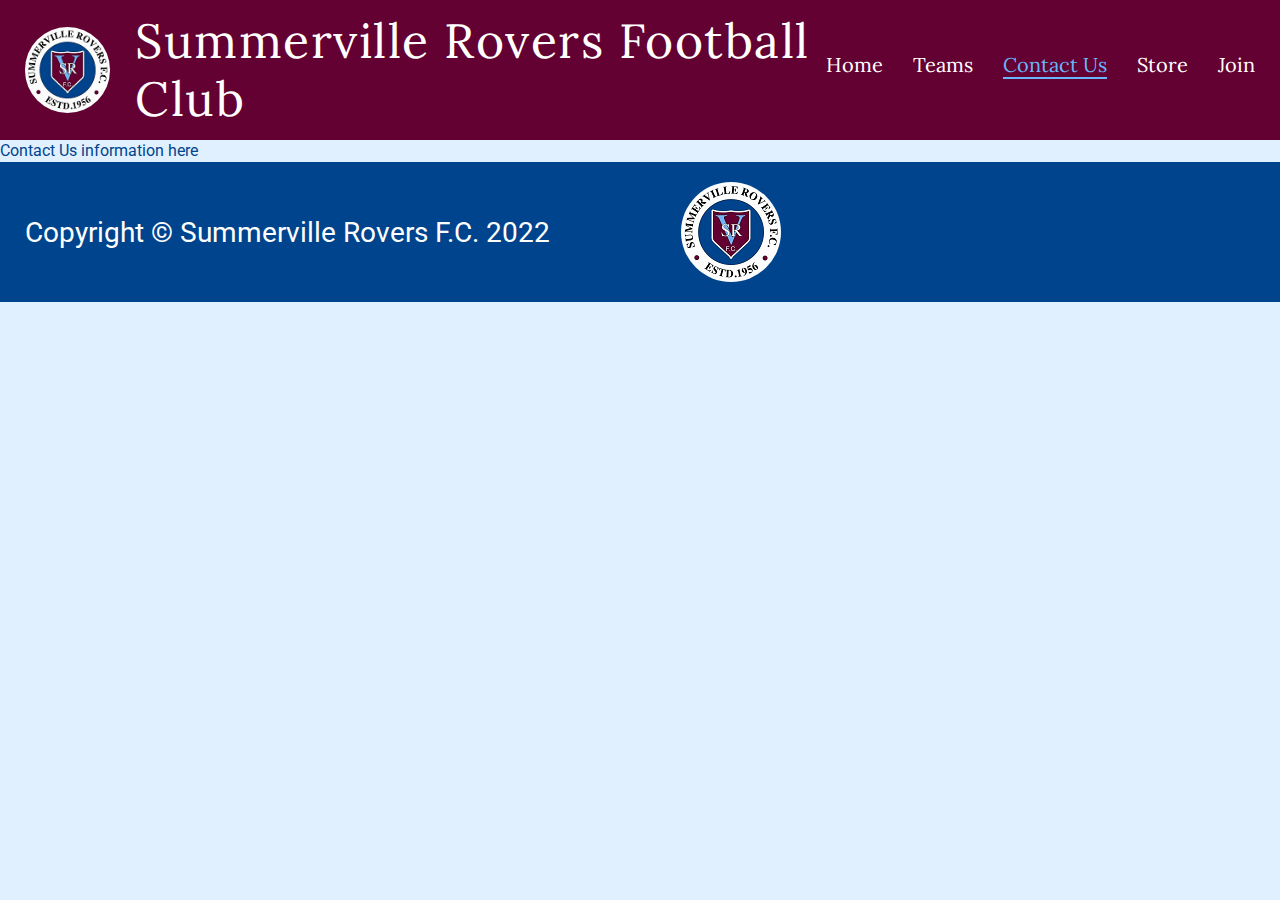
==== contact.html @ 615b7152 "Edit header and footer logos for min/max width and height and set to important in style.css" ====
<!DOCTYPE html>
<html lang="en">

<head>
    <meta charset="UTF-8">
    <meta http-equiv="X-UA-Compatible" content="IE=edge">
    <meta name="viewport" content="width=device-width, initial-scale=1.0">
    <meta name="description" content="Summerville Rovers Football Club website" />
    <meta name="keywords" content="summerville, rovers, limerick, soccer, football, summerville rovers, sports club, limerick soccer, club, football club,
      soccer club, kids soccer, adults soccer, women's soccer, girl's soccer" />

    <link rel="stylesheet" href="assets/css/style.css">
    <link rel="shortcut icon" href="assets/images/favicon.ico" />
    <link rel="stylesheet" href="https://cdnjs.cloudflare.com/ajax/libs/font-awesome/6.2.0/css/all.min.css"
        integrity="sha512-xh6O/CkQoPOWDdYTDqeRdPCVd1SpvCA9XXcUnZS2FmJNp1coAFzvtCN9BmamE+4aHK8yyUHUSCcJHgXloTyT2A=="
        crossorigin="anonymous" referrerpolicy="no-referrer" />

    <!-- Stylesheet -->
    <link rel="stylesheet" href="assets/css/style.css">

    <!-- Title Icon -->
    <link rel="shortcut icon" href="assets/images/favicon.ico" />

    <!-- Font Awesome -->
    <link rel="stylesheet" href="https://cdnjs.cloudflare.com/ajax/libs/font-awesome/6.2.0/css/all.min.css"
        integrity="sha512-xh6O/CkQoPOWDdYTDqeRdPCVd1SpvCA9XXcUnZS2FmJNp1coAFzvtCN9BmamE+4aHK8yyUHUSCcJHgXloTyT2A=="
        crossorigin="anonymous" referrerpolicy="no-referrer" />

    <title>Summerville Rovers F.C. | Join</title>
</head>

<body>
    <!-- HEADER -->
    <header class="navigation">
        <div class="container flex">
            <a id="logo" href="index.html">
                <img src="assets/images/SVR_Logo.png" alt="Summerville Rovers logo">
            </a>
            <a id="heading" href="index.html">
                <h1>Summerville Rovers Football Club</h1>
            </a>
            <nav class="nav-links">
                <ul>
                    <li><a href="index.html">Home</a></li>
                    <li><a href="teams.html">Teams</a></li>
                    <li><a class="active" href="contact.html">Contact Us</a></li>
                    <li><a href="https://bit.ly/3LoY9RQ" target="_blank">Store</a></li>
                    <li><a href="join.html">Join</a></li>
                </ul>
            </nav>
        </div>
    </header>

    <section>Contact Us information here</section>

    <!-- FOOTER & SOCIAL MEDIA -->
    <footer class="social">
        <div class="container flex">
            <h2>Copyright &copy; Summerville Rovers F.C. 2022</h2>
            <a id="footer-anchor" href="index.html">
                <img id="footer-logo" src="assets/images/SVR_Logo.png" alt="Summerville Rovers Logo">
            </a>
            <ul class="social-links">
                <li id="facebook"><a href="https://bit.ly/3qOduSu" target="_blank"><i
                            class="fa-brands fa-facebook fa-3x"></i></a></li>
                <li><a href="https://bit.ly/3UgaoE9" target="_blank"><i
                            class="fa-brands fa-square-twitter fa-3x"></i></a></li>
                <li><a href="https://bit.ly/3xwFLjX" target="_blank"><i
                            class="fa-brands fa-square-instagram fa-3x"></i></a></li>
                <li id="youtube"><a href="https://www.youtube.com" target="_blank"><i
                            class="fa-brands fa-square-youtube fa-3x"></i></a></li>
            </ul>
        </div>
    </footer>
</body>

</html>
---- assets/css/style.css ----
@import url('https://fonts.googleapis.com/css2?family=Lora&family=Roboto:wght@300&display=swap');

* {
    box-sizing: border-box;
    padding: 0;
    margin: 0;
}

body {
    font-family: 'Roboto', sans-serif;
    background-color: rgba(103, 182, 250, 0.2);
    color: rgb(0, 68, 141);
    line-height: 1.4;
}

ul {
    list-style-type: none;
}

a {
    text-decoration: none;
}

h1,
h2 {
    font-weight: 400;
    line-height: 1.2;
    margin: 10px 0;
}

p {
    margin: 10px 0;
}

img {
    width: 100%;
}


/* Logo & Heading */

.container {
    max-width: 1900px;
    margin: 0 auto;
    overflow: auto;
}

.flex {
    display: flex;
    justify-content: center;
    height: 100%;
}

.navigation {
    background-color: rgb(99, 1, 50);
    height: 140px;
    font-family: 'Lora', sans-serif;
    width: 100%;
}

.navigation h1 {
    font-size: 48px;
    color: white;
    padding-left: 25px;
}

div #logo {
    display: flex;
    align-items: center;
    padding-left: 25px;
}

#logo img {
    border-radius: 50%;
    min-width: 70px !important;
    min-height: 70px !important;
}

div #heading {
    display: flex;
    align-items: center;
    letter-spacing: 1.5px;
}


/* Navigation */

.navigation ul {
    display: flex;
    padding: 0 10px 10px 0;
    justify-content: center;
    align-items: center;
}

.navigation ul li {
    padding: 10px;
    margin: 0 5px;
    white-space: nowrap;
}

.navigation ul li a:hover {
    cursor: pointer;
    color: rgb(103, 182, 250);
    border-bottom: 2px solid;
}

nav.nav-links {
    display: flex;
    margin-left: auto;
    font-size: 20px;
}

li a {
    color: white;
}

.active {
    color: rgb(103, 182, 250);
    border-bottom: 2px solid;
}


/* Hero Image with Zoom Effect */

.hero {
    height: 650px;
    width: 100%;
    overflow: hidden;
    position: relative;
}

.hero-image {
    height: 850px;
    width: 100%;
    background: url('../images/main_pitch.png');

    /* zoom out effect */
    animation-name: zoom-out;
    animation-duration: 5s;
    animation-fill-mode: backwards;
}

@keyframes zoom-out {
    from {
        transform: scale(1.1);
    }

    to {
        transform: scale(1);
    }
}


/* Cover Text */

.cover-text {
    color: white;
    font-family: 'Roboto', sans-serif;
    text-align: center;
    letter-spacing: 2px;
    width: 450px;
    height: 350px;
    border-radius: 10px;
    padding: 20px;
    background-color: rgba(99, 1, 50, 0.5);
    right: 5%;
    bottom: 10%;
    position: absolute;
}

#cover-heading {
    font-family: 'Lora', sans-serif;
    font-size: 30px;
    font-weight: 600;
    border-bottom: rgba(255, 255, 255, 0.8) double;
    padding-bottom: 10px;
}

.cover-text p {
    text-align: justify;
    font-size: 18px;
    font-weight: 500;
    padding: 0px 10px;
}

.cover-text span, button {
    text-align: center;
    font-size: 20px;
    font-weight: 600;
    padding: 0px 10px;
    letter-spacing: 2px;
}

.store {
    border: none;
    border-radius: 5px;
    width: max-content;
    color:rgb(99, 1, 50);
    background-color: white;
    box-shadow: inset 0 0 0 0 rgb(103, 182, 250);
    transition: ease-out 0.3s;
    outline: none;
}

.store:hover {
    box-shadow: inset 158px 0 0 0 rgb(99, 1, 50);
    cursor: pointer;
    font-size: 1.5rem;
}

span a:visited {
    color: rgb(99, 1, 50);
}

span a:hover {
    color: white;
}


/* Welcome */

.welcome {
    font-family: 'Lora', sans-serif;
    width: 100%;
    margin-top: 20px;
}

#welcome-logo {
    display: flex;
    align-items: center;
    justify-content: center;
    height: 80px;
    width: 80px;
    border-radius: 50%;
}

#welcome-heading {
    display: flex;
    align-items: center;
    font-size: 42px;
    padding: 0 20px;
}

#district-logo {
    display: flex;
    align-items: center;
    justify-content: center;
    height: 80px;
    width: 82px;
    border-radius: 35%;
}

.about {
    max-width: 1200px;
    display: flex;
    flex-direction: column;
    margin: 0 auto;
    overflow: auto;
    padding: 10px 0 25px 0;
}

.about p {
    text-align: justify;
    font-family: 'Roboto', sans-serif;
    font-size: 28px;
    padding: 0 20px;
}

.about #memories {
    margin-bottom: auto;
}

.about #memories a:hover {
    color: white;
    background-color: rgb(0, 68, 141);
    border-radius: 5px;
}


/* Google Maps Location */

.map-container {
    width: 100%;
    height: 100%;
    margin: 0 auto;
    overflow: auto;
}


/* Footer & Social Media */

.social {
    background-color: rgb(0, 68, 141);
    height: 140px;
    font-family: 'Roboto', sans-serif;
    width: 100%;
}

footer div.container {
    display: flex;
    justify-content: space-between;
    align-items: center;
}

footer img {
    border-radius: 50%;
    min-width: 70px !important;
    min-height: 70px !important;
}

div #footer-anchor {
    display: flex;
    align-items: center;
}

.social h2 {
    font-size: 28px;
    color: white;
    padding-left: 25px;
}

.social ul li {
    padding-left: 75px;
    margin: 0 5px;
}

.social-links {
    display: flex;
    justify-content: center;
    align-items: center;
    padding-right: 10px;
}

li#youtube {
    padding-right: 10px;
}

li#facebook {
    margin-left: 0%;
    padding-left: 0%;
}

.social div a:hover {
    cursor: pointer;
}

ul.social-links {
    margin-left: 89px;
}
---- assets/css/style.css ----
@import url('https://fonts.googleapis.com/css2?family=Lora&family=Roboto:wght@300&display=swap');

* {
    box-sizing: border-box;
    padding: 0;
    margin: 0;
}

body {
    font-family: 'Roboto', sans-serif;
    background-color: rgba(103, 182, 250, 0.2);
    color: rgb(0, 68, 141);
    line-height: 1.4;
}

ul {
    list-style-type: none;
}

a {
    text-decoration: none;
}

h1,
h2 {
    font-weight: 400;
    line-height: 1.2;
    margin: 10px 0;
}

p {
    margin: 10px 0;
}

img {
    width: 100%;
}


/* Logo & Heading */

.container {
    max-width: 1900px;
    margin: 0 auto;
    overflow: auto;
}

.flex {
    display: flex;
    justify-content: center;
    height: 100%;
}

.navigation {
    background-color: rgb(99, 1, 50);
    height: 140px;
    font-family: 'Lora', sans-serif;
    width: 100%;
}

.navigation h1 {
    font-size: 48px;
    color: white;
    padding-left: 25px;
}

div #logo {
    display: flex;
    align-items: center;
    padding-left: 25px;
}

#logo img {
    border-radius: 50%;
    min-width: 70px !important;
    min-height: 70px !important;
}

div #heading {
    display: flex;
    align-items: center;
    letter-spacing: 1.5px;
}


/* Navigation */

.navigation ul {
    display: flex;
    padding: 0 10px 10px 0;
    justify-content: center;
    align-items: center;
}

.navigation ul li {
    padding: 10px;
    margin: 0 5px;
    white-space: nowrap;
}

.navigation ul li a:hover {
    cursor: pointer;
    color: rgb(103, 182, 250);
    border-bottom: 2px solid;
}

nav.nav-links {
    display: flex;
    margin-left: auto;
    font-size: 20px;
}

li a {
    color: white;
}

.active {
    color: rgb(103, 182, 250);
    border-bottom: 2px solid;
}


/* Hero Image with Zoom Effect */

.hero {
    height: 650px;
    width: 100%;
    overflow: hidden;
    position: relative;
}

.hero-image {
    height: 850px;
    width: 100%;
    background: url('../images/main_pitch.png');

    /* zoom out effect */
    animation-name: zoom-out;
    animation-duration: 5s;
    animation-fill-mode: backwards;
}

@keyframes zoom-out {
    from {
        transform: scale(1.1);
    }

    to {
        transform: scale(1);
    }
}


/* Cover Text */

.cover-text {
    color: white;
    font-family: 'Roboto', sans-serif;
    text-align: center;
    letter-spacing: 2px;
    width: 450px;
    height: 350px;
    border-radius: 10px;
    padding: 20px;
    background-color: rgba(99, 1, 50, 0.5);
    right: 5%;
    bottom: 10%;
    position: absolute;
}

#cover-heading {
    font-family: 'Lora', sans-serif;
    font-size: 30px;
    font-weight: 600;
    border-bottom: rgba(255, 255, 255, 0.8) double;
    padding-bottom: 10px;
}

.cover-text p {
    text-align: justify;
    font-size: 18px;
    font-weight: 500;
    padding: 0px 10px;
}

.cover-text span, button {
    text-align: center;
    font-size: 20px;
    font-weight: 600;
    padding: 0px 10px;
    letter-spacing: 2px;
}

.store {
    border: none;
    border-radius: 5px;
    width: max-content;
    color:rgb(99, 1, 50);
    background-color: white;
    box-shadow: inset 0 0 0 0 rgb(103, 182, 250);
    transition: ease-out 0.3s;
    outline: none;
}

.store:hover {
    box-shadow: inset 158px 0 0 0 rgb(99, 1, 50);
    cursor: pointer;
    font-size: 1.5rem;
}

span a:visited {
    color: rgb(99, 1, 50);
}

span a:hover {
    color: white;
}


/* Welcome */

.welcome {
    font-family: 'Lora', sans-serif;
    width: 100%;
    margin-top: 20px;
}

#welcome-logo {
    display: flex;
    align-items: center;
    justify-content: center;
    height: 80px;
    width: 80px;
    border-radius: 50%;
}

#welcome-heading {
    display: flex;
    align-items: center;
    font-size: 42px;
    padding: 0 20px;
}

#district-logo {
    display: flex;
    align-items: center;
    justify-content: center;
    height: 80px;
    width: 82px;
    border-radius: 35%;
}

.about {
    max-width: 1200px;
    display: flex;
    flex-direction: column;
    margin: 0 auto;
    overflow: auto;
    padding: 10px 0 25px 0;
}

.about p {
    text-align: justify;
    font-family: 'Roboto', sans-serif;
    font-size: 28px;
    padding: 0 20px;
}

.about #memories {
    margin-bottom: auto;
}

.about #memories a:hover {
    color: white;
    background-color: rgb(0, 68, 141);
    border-radius: 5px;
}


/* Google Maps Location */

.map-container {
    width: 100%;
    height: 100%;
    margin: 0 auto;
    overflow: auto;
}


/* Footer & Social Media */

.social {
    background-color: rgb(0, 68, 141);
    height: 140px;
    font-family: 'Roboto', sans-serif;
    width: 100%;
}

footer div.container {
    display: flex;
    justify-content: space-between;
    align-items: center;
}

footer img {
    border-radius: 50%;
    min-width: 70px !important;
    min-height: 70px !important;
}

div #footer-anchor {
    display: flex;
    align-items: center;
}

.social h2 {
    font-size: 28px;
    color: white;
    padding-left: 25px;
}

.social ul li {
    padding-left: 75px;
    margin: 0 5px;
}

.social-links {
    display: flex;
    justify-content: center;
    align-items: center;
    padding-right: 10px;
}

li#youtube {
    padding-right: 10px;
}

li#facebook {
    margin-left: 0%;
    padding-left: 0%;
}

.social div a:hover {
    cursor: pointer;
}

ul.social-links {
    margin-left: 89px;
}
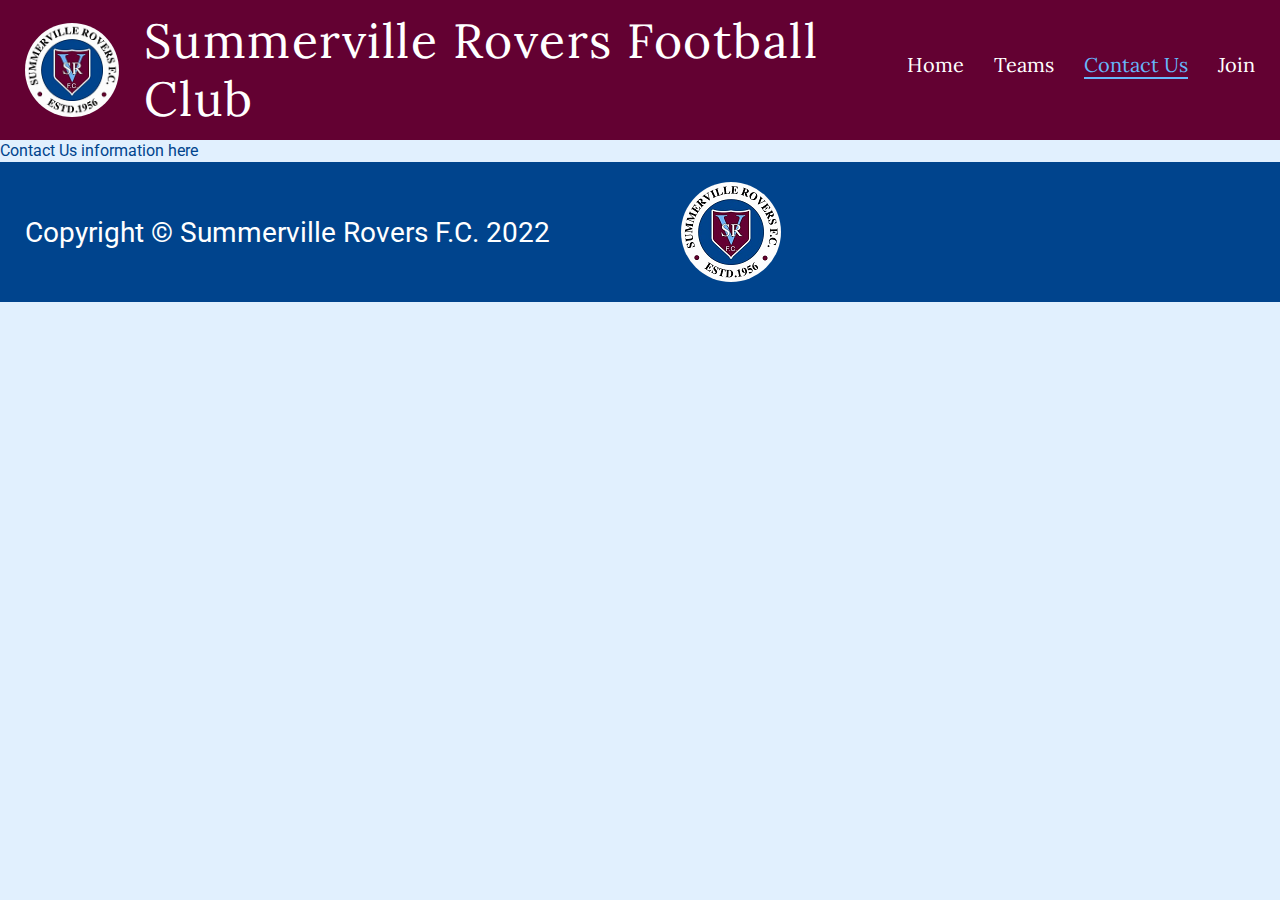
==== commit 1ec3c21a: "Edit all html pages to remove Store link from navigation" ====
--- a/contact.html
+++ b/contact.html
@@ -44,7 +44,6 @@
                     <li><a href="index.html">Home</a></li>
                     <li><a href="teams.html">Teams</a></li>
                     <li><a class="active" href="contact.html">Contact Us</a></li>
-                    <li><a href="https://bit.ly/3LoY9RQ" target="_blank">Store</a></li>
                     <li><a href="join.html">Join</a></li>
                 </ul>
             </nav>
--- a/assets/css/style.css
+++ b/assets/css/style.css
@@ -291,8 +291,8 @@
 
 .social {
     background-color: rgb(0, 68, 141);
+    font-family: 'Roboto', sans-serif;
     height: 140px;
-    font-family: 'Roboto', sans-serif;
     width: 100%;
 }
 
@@ -346,4 +346,15 @@
 
 ul.social-links {
     margin-left: 89px;
+}
+
+
+/* Teams Page */
+
+.gallery {
+    display: flex;
+    justify-content: space-between;
+    align-items: center;
+    max-width: 1900px;
+    padding: 25px;
 }--- a/assets/css/style.css
+++ b/assets/css/style.css
@@ -291,8 +291,8 @@
 
 .social {
     background-color: rgb(0, 68, 141);
+    font-family: 'Roboto', sans-serif;
     height: 140px;
-    font-family: 'Roboto', sans-serif;
     width: 100%;
 }
 
@@ -346,4 +346,15 @@
 
 ul.social-links {
     margin-left: 89px;
+}
+
+
+/* Teams Page */
+
+.gallery {
+    display: flex;
+    justify-content: space-between;
+    align-items: center;
+    max-width: 1900px;
+    padding: 25px;
 }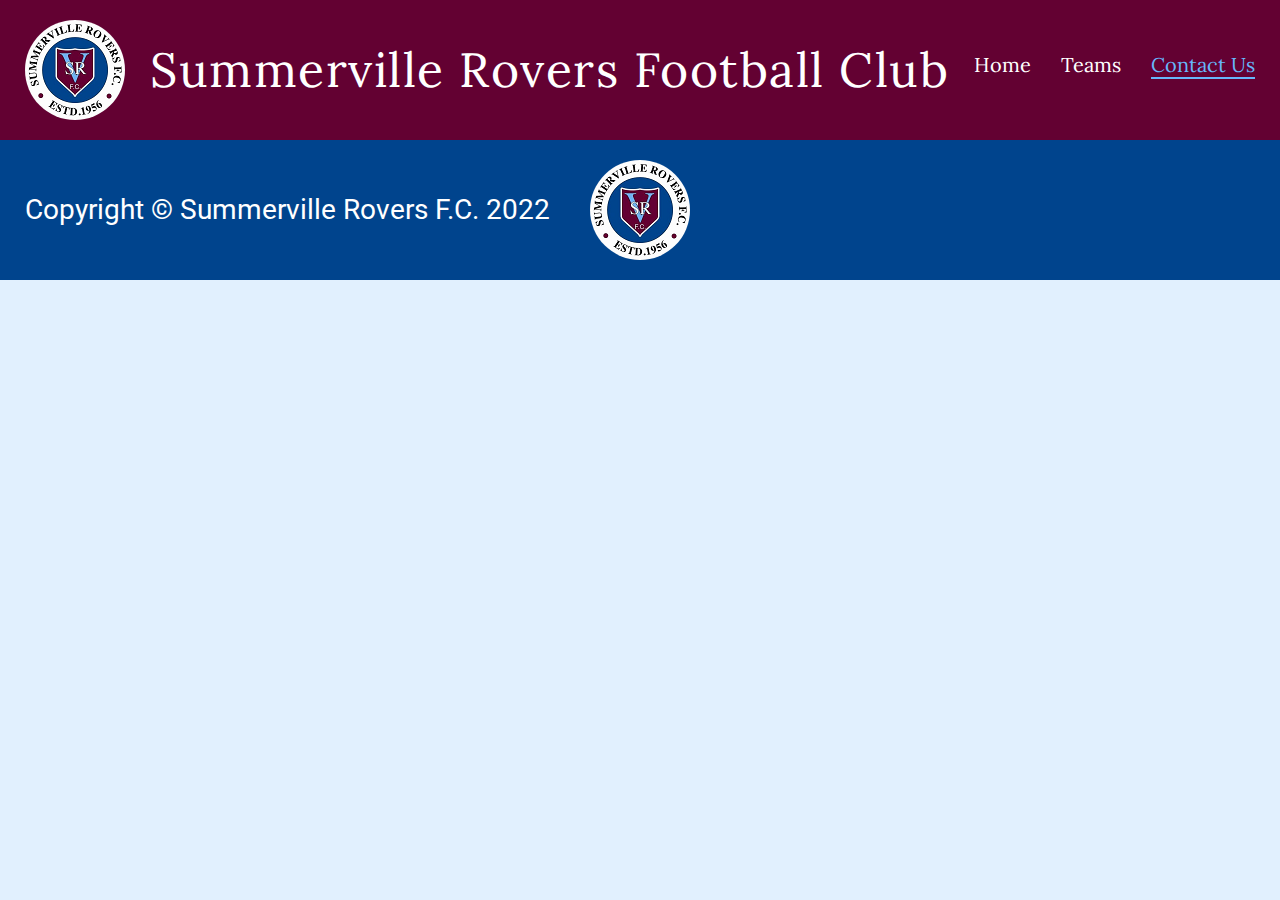
==== commit 2baa2a22: "Add contact.css for styling contact us page and add background image" ====
--- a/contact.html
+++ b/contact.html
@@ -16,7 +16,7 @@
         crossorigin="anonymous" referrerpolicy="no-referrer" />
 
     <!-- Stylesheet -->
-    <link rel="stylesheet" href="assets/css/style.css">
+    <link rel="stylesheet" href="assets/css/contact.css">
 
     <!-- Title Icon -->
     <link rel="shortcut icon" href="assets/images/favicon.ico" />
@@ -26,7 +26,7 @@
         integrity="sha512-xh6O/CkQoPOWDdYTDqeRdPCVd1SpvCA9XXcUnZS2FmJNp1coAFzvtCN9BmamE+4aHK8yyUHUSCcJHgXloTyT2A=="
         crossorigin="anonymous" referrerpolicy="no-referrer" />
 
-    <title>Summerville Rovers F.C. | Join</title>
+    <title>Summerville Rovers F.C. | Contact</title>
 </head>
 
 <body>
@@ -44,13 +44,16 @@
                     <li><a href="index.html">Home</a></li>
                     <li><a href="teams.html">Teams</a></li>
                     <li><a class="active" href="contact.html">Contact Us</a></li>
-                    <li><a href="join.html">Join</a></li>
                 </ul>
             </nav>
         </div>
     </header>
 
-    <section>Contact Us information here</section>
+    <section class="contact container flex">
+        <div class="content">
+            
+        </div>
+    </section>
 
     <!-- FOOTER & SOCIAL MEDIA -->
     <footer class="social">
--- a/assets/css/style.css
+++ b/assets/css/style.css
@@ -36,6 +36,14 @@
     width: 100%;
 }
 
+hr {
+    width: 90%;
+    height: 3px;
+    margin-left: auto;
+    margin-right: auto;
+    background-color: rgb(0, 68, 141);
+}
+
 
 /* Logo & Heading */
 
@@ -48,6 +56,7 @@
 .flex {
     display: flex;
     justify-content: center;
+    align-items: center;
     height: 100%;
 }
 
@@ -183,7 +192,8 @@
     padding: 0px 10px;
 }
 
-.cover-text span, button {
+.cover-text span,
+button {
     text-align: center;
     font-size: 20px;
     font-weight: 600;
@@ -195,7 +205,7 @@
     border: none;
     border-radius: 5px;
     width: max-content;
-    color:rgb(99, 1, 50);
+    color: rgb(99, 1, 50);
     background-color: white;
     box-shadow: inset 0 0 0 0 rgb(103, 182, 250);
     transition: ease-out 0.3s;
@@ -280,12 +290,9 @@
 /* Google Maps Location */
 
 .map-container {
-    width: 100%;
-    height: 100%;
     margin: 0 auto;
     overflow: auto;
 }
-
 
 /* Footer & Social Media */
 
@@ -315,8 +322,10 @@
 
 .social h2 {
     font-size: 28px;
+    width: 555px;
     color: white;
     padding-left: 25px;
+    justify-content: left;
 }
 
 .social ul li {
@@ -345,16 +354,49 @@
 }
 
 ul.social-links {
-    margin-left: 89px;
+    width: 555px;
+    justify-content: right;
 }
 
 
 /* Teams Page */
 
-.gallery {
-    display: flex;
-    justify-content: space-between;
-    align-items: center;
-    max-width: 1900px;
-    padding: 25px;
+.gallery,
+.gallery2 {
+    padding: 10px 25px;
+}
+
+.team-pic img {
+    max-width: 800px;
+    height: auto;
+    display: flex;
+    justify-content: center;
+    align-items: center;
+    display: flex;
+    margin-right: auto;
+}
+
+.team-info {
+    display: flex;
+    flex-direction: column;
+    line-height: 2;
+}
+
+.team-info h2 {
+    text-transform: uppercase;
+    font-weight: 600;
+    border-bottom: double;
+}
+
+.gallery2 {
+    display: flex;
+    flex-direction: row-reverse;
+}
+
+img.team1 {
+    box-shadow: 0.3em 3px rgb(0, 68, 141, 0.2);
+}
+
+img.team2 {
+    box-shadow: -0.3em 3px rgb(0, 68, 141, 0.2);
 }--- a/assets/css/contact.css
+++ b/assets/css/contact.css
@@ -0,0 +1,193 @@
+@import url('https://fonts.googleapis.com/css2?family=Lora&family=Roboto:wght@300&display=swap');
+
+* {
+    box-sizing: border-box;
+    padding: 0;
+    margin: 0;
+}
+
+body {
+    font-family: 'Roboto', sans-serif;
+    line-height: 1.4;
+}
+
+ul {
+    list-style-type: none;
+}
+
+a {
+    text-decoration: none;
+}
+
+h1,
+h2 {
+    font-weight: 400;
+    line-height: 1.2;
+    margin: 10px 0;
+}
+
+p {
+    margin: 10px 0;
+}
+
+img {
+    width: 100%;
+}
+
+
+/* Logo & Heading */
+
+.container {
+    max-width: 1900px;
+    margin: 0 auto;
+    overflow: auto;
+}
+
+.flex {
+    display: flex;
+    justify-content: center;
+    align-items: center;
+    height: 100%;
+}
+
+.navigation {
+    background-color: rgb(99, 1, 50);
+    height: 140px;
+    font-family: 'Lora', sans-serif;
+    width: 100%;
+}
+
+.navigation h1 {
+    font-size: 48px;
+    color: white;
+    padding-left: 25px;
+}
+
+div #logo {
+    display: flex;
+    align-items: center;
+    padding-left: 25px;
+}
+
+#logo img {
+    border-radius: 50%;
+    min-width: 70px !important;
+    min-height: 70px !important;
+}
+
+div #heading {
+    display: flex;
+    align-items: center;
+    letter-spacing: 1.5px;
+}
+
+
+/* Navigation */
+
+.navigation ul {
+    display: flex;
+    padding: 0 10px 10px 0;
+    justify-content: center;
+    align-items: center;
+}
+
+.navigation ul li {
+    padding: 10px;
+    margin: 0 5px;
+    white-space: nowrap;
+}
+
+.navigation ul li a:hover {
+    cursor: pointer;
+    color: rgb(103, 182, 250);
+    border-bottom: 2px solid;
+}
+
+nav.nav-links {
+    display: flex;
+    margin-left: auto;
+    font-size: 20px;
+}
+
+li a {
+    color: white;
+}
+
+.active {
+    color: rgb(103, 182, 250);
+    border-bottom: 2px solid;
+}
+
+
+/* Contact Form */
+
+.contact {
+    background-image: url(../images/backgroundB.png);
+    max-width: 100%;
+    height: auto;
+}
+
+
+/* Footer & Social Media */
+
+.social {
+    background-color: rgb(0, 68, 141);
+    font-family: 'Roboto', sans-serif;
+    height: 140px;
+    width: 100%;
+}
+
+footer div.container {
+    display: flex;
+    justify-content: space-between;
+    align-items: center;
+}
+
+footer img {
+    border-radius: 50%;
+    min-width: 70px !important;
+    min-height: 70px !important;
+}
+
+div #footer-anchor {
+    display: flex;
+    align-items: center;
+}
+
+.social h2 {
+    font-size: 28px;
+    width: 555px;
+    color: white;
+    padding-left: 25px;
+    justify-content: left;
+}
+
+.social ul li {
+    padding-left: 75px;
+    margin: 0 5px;
+}
+
+.social-links {
+    display: flex;
+    justify-content: center;
+    align-items: center;
+    padding-right: 10px;
+}
+
+li#youtube {
+    padding-right: 10px;
+}
+
+li#facebook {
+    margin-left: 0%;
+    padding-left: 0%;
+}
+
+.social div a:hover {
+    cursor: pointer;
+}
+
+ul.social-links {
+    width: 555px;
+    justify-content: right;
+}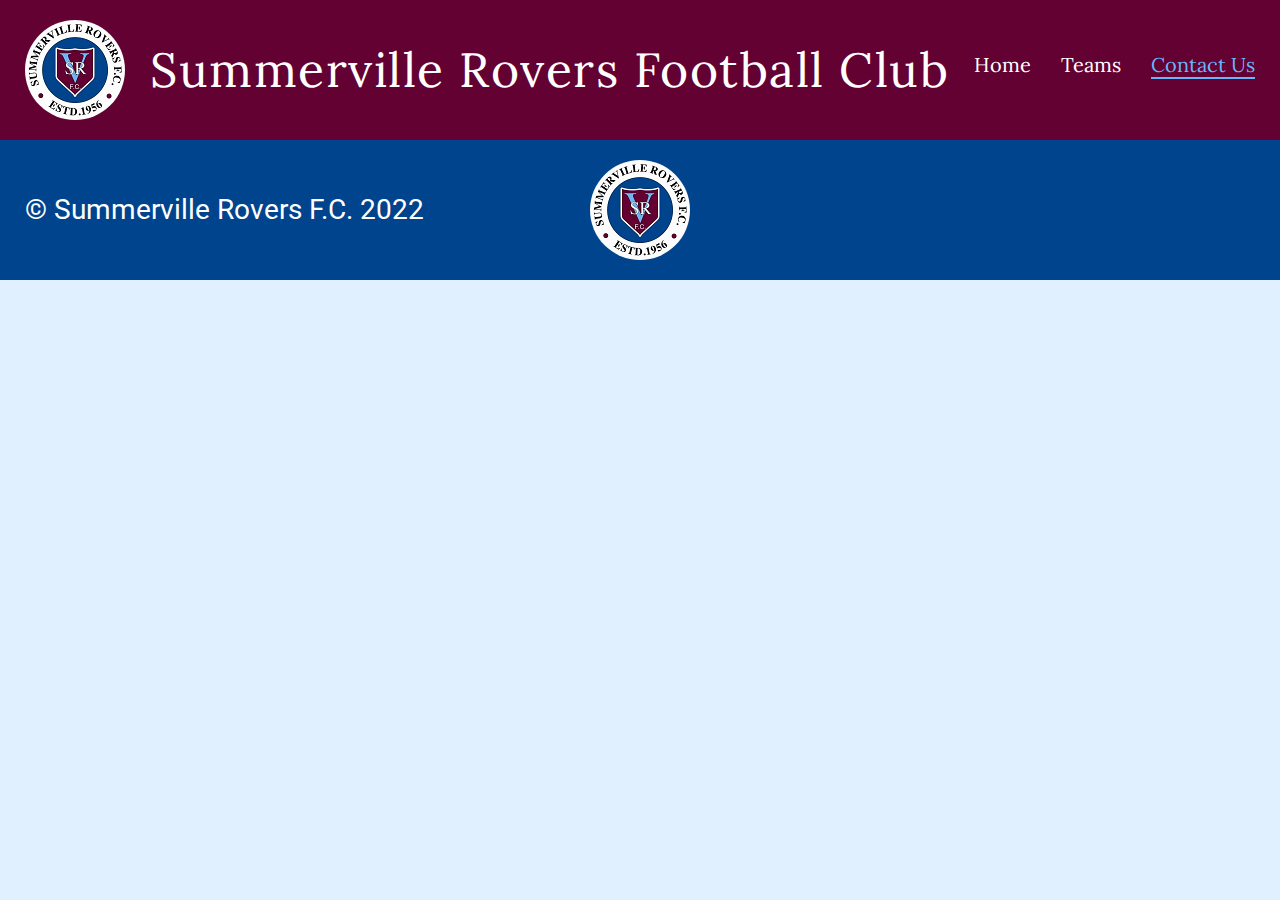
==== commit 33578163: "Update README.md" ====
--- a/contact.html
+++ b/contact.html
@@ -51,14 +51,14 @@
 
     <section class="contact container flex">
         <div class="content">
-            
+
         </div>
     </section>
 
     <!-- FOOTER & SOCIAL MEDIA -->
     <footer class="social">
         <div class="container flex">
-            <h2>Copyright &copy; Summerville Rovers F.C. 2022</h2>
+            <h2>&copy; Summerville Rovers F.C. 2022</h2>
             <a id="footer-anchor" href="index.html">
                 <img id="footer-logo" src="assets/images/SVR_Logo.png" alt="Summerville Rovers Logo">
             </a>
--- a/assets/css/contact.css
+++ b/assets/css/contact.css
@@ -122,7 +122,7 @@
 /* Contact Form */
 
 .contact {
-    background-image: url(../images/backgroundB.png);
+    background-image: url(../images/background.png);
     max-width: 100%;
     height: auto;
 }
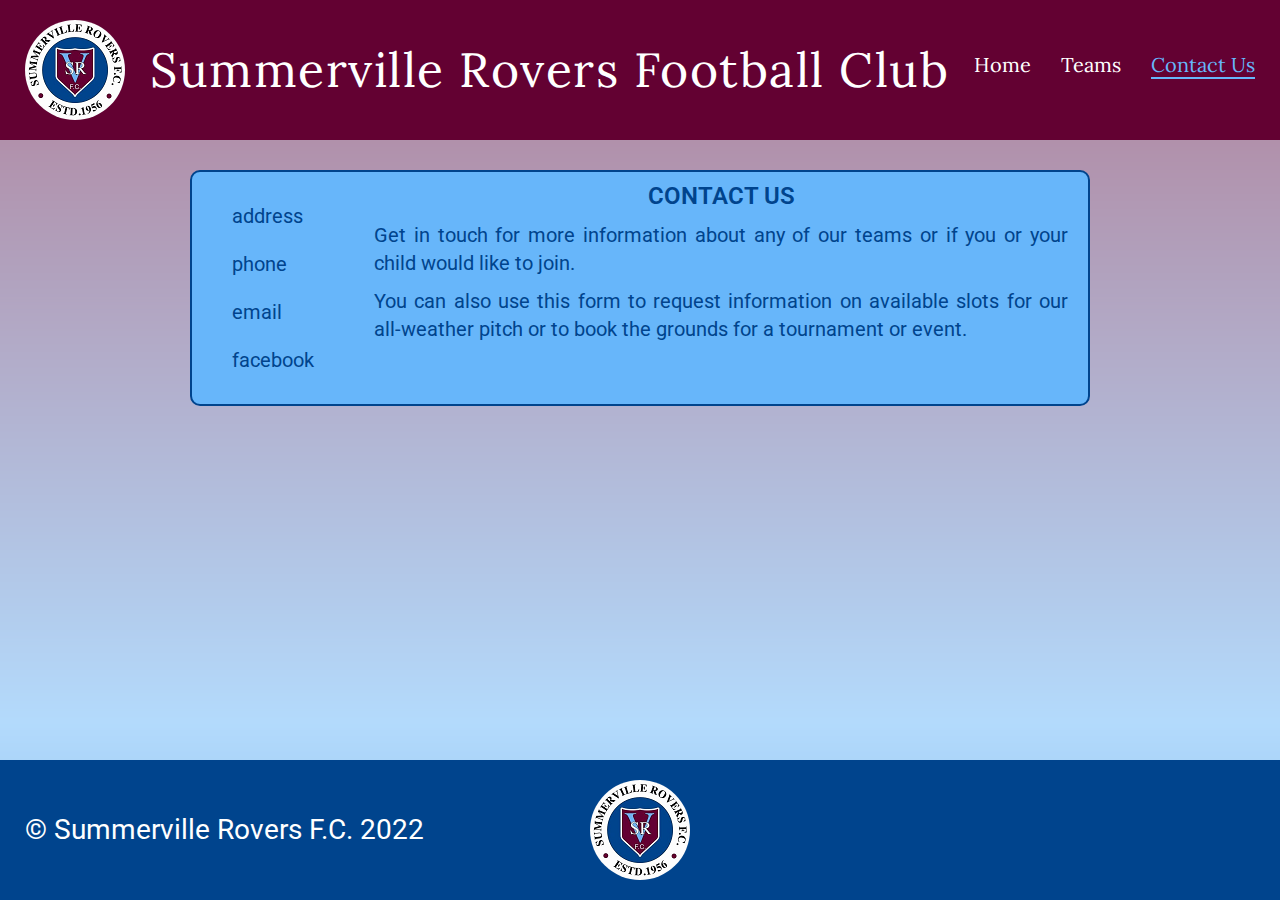
==== commit 9fd645c5: "Move background image to body" ====
--- a/contact.html
+++ b/contact.html
@@ -16,7 +16,7 @@
         crossorigin="anonymous" referrerpolicy="no-referrer" />
 
     <!-- Stylesheet -->
-    <link rel="stylesheet" href="assets/css/contact.css">
+    <link rel="stylesheet" href="assets/css/contact.css" type="text/css">
 
     <!-- Title Icon -->
     <link rel="shortcut icon" href="assets/images/favicon.ico" />
@@ -51,7 +51,20 @@
 
     <section class="contact container flex">
         <div class="content">
-
+            <div class="details">
+                <p>address</p>
+                <p>phone</p>
+                <p>email</p>
+                <p>facebook</p>
+            </div>
+            <div>
+                <h2>contact us</h2>
+                <p>Get in touch for more information about any of our teams or if you or your child would like to join.
+                </p>
+                <p>You can also use this form to request information on available slots for our all-weather pitch or to
+                    book
+                    the grounds for a tournament or event.</p>
+            </div>
         </div>
     </section>
 
--- a/assets/css/contact.css
+++ b/assets/css/contact.css
@@ -9,6 +9,7 @@
 body {
     font-family: 'Roboto', sans-serif;
     line-height: 1.4;
+    background-image: url(../images/background.png);
 }
 
 ul {
@@ -34,6 +35,12 @@
     width: 100%;
 }
 
+footer{
+    position: fixed;
+    bottom: 0;
+    left: 0;
+}
+
 
 /* Logo & Heading */
 
@@ -122,9 +129,39 @@
 /* Contact Form */
 
 .contact {
-    background-image: url(../images/background.png);
     max-width: 100%;
     height: auto;
+    justify-content: center;
+    align-items: center;
+}
+
+.content {
+    display: flex;
+    max-width: 900px;
+    text-align: center;
+    border: 2px solid rgb(0, 68, 141);
+    background-color: rgb(103, 182, 250);
+    margin: 30px 0;
+    border-radius: 10px;
+}
+
+.details {
+    display: flex;
+    flex-direction: column;
+    justify-content: center;
+    align-items: left;
+    padding: 20px;
+}
+
+.content h2 {
+    text-transform: uppercase;
+    font-weight: 600;
+}
+
+.content p {
+    font-size: 20px;
+    padding: 0 20px;
+    text-align: justify;
 }
 
 
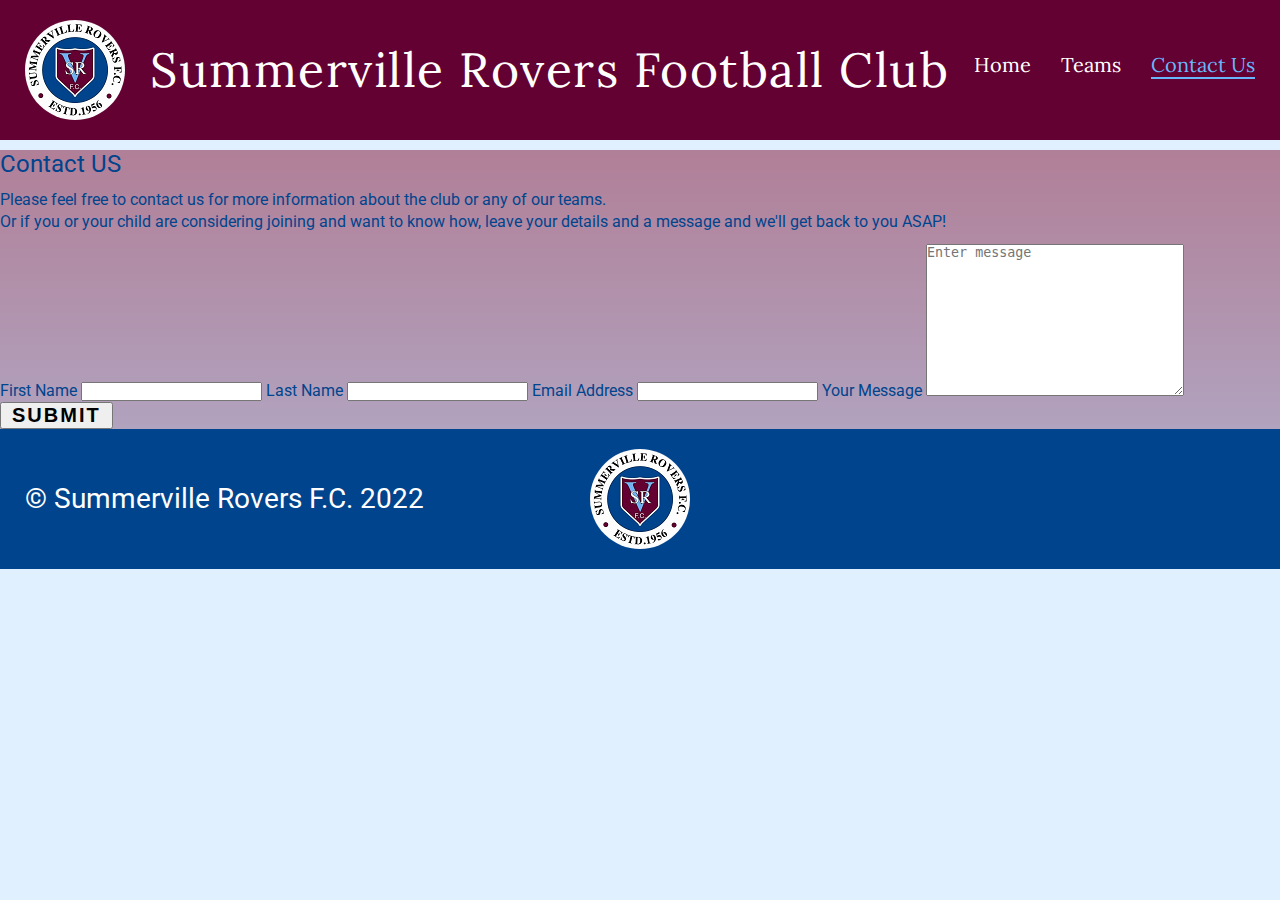
==== commit f934a185: "Create form and button on contact.html page" ====
--- a/contact.html
+++ b/contact.html
@@ -49,22 +49,37 @@
         </div>
     </header>
 
-    <section class="contact container flex">
-        <div class="content">
-            <div class="details">
-                <p>address</p>
-                <p>phone</p>
-                <p>email</p>
-                <p>facebook</p>
-            </div>
-            <div>
-                <h2>contact us</h2>
-                <p>Get in touch for more information about any of our teams or if you or your child would like to join.
-                </p>
-                <p>You can also use this form to request information on available slots for our all-weather pitch or to
-                    book
-                    the grounds for a tournament or event.</p>
-            </div>
+    <section class="form-section">
+        <div class="background">
+
+            <form method="POST" action="https://formdump.codeinstitute.net/" class="signup-form">
+                <div class="contact-header">
+                    <h2>Contact US</h2>
+                    <p>Please feel free to contact us for more information about the club or any of our teams.<br>Or if
+                        you
+                        or your
+                        child are considering joining and want to know how, leave your details and a message and we'll
+                        get
+                        back
+                        to you ASAP!</p>
+                </div>
+                <div class="inputs">
+                    <label for="fname">First Name</label>
+                    <input class="text-input" id="fname" name="first_name" type="text" required>
+
+                    <label for="lname">Last Name</label>
+                    <input class="text-input" id="lname" name="last_name" type="text" required>
+
+                    <label for="email">Email Address</label>
+                    <input class="text-input" type="email" id="email" name="email_address" required>
+
+                    <label for="message">Your Message</label>
+                    <textarea name="message" id="message" cols="30" rows="10" placeholder="Enter message"></textarea>
+                </div>
+
+                <button type="submit">SUBMIT</button>
+            </form>
+
         </div>
     </section>
 
--- a/assets/css/contact.css
+++ b/assets/css/contact.css
@@ -9,7 +9,6 @@
 body {
     font-family: 'Roboto', sans-serif;
     line-height: 1.4;
-    background-image: url(../images/background.png);
 }
 
 ul {
@@ -33,12 +32,6 @@
 
 img {
     width: 100%;
-}
-
-footer{
-    position: fixed;
-    bottom: 0;
-    left: 0;
 }
 
 
@@ -128,40 +121,8 @@
 
 /* Contact Form */
 
-.contact {
-    max-width: 100%;
-    height: auto;
-    justify-content: center;
-    align-items: center;
-}
-
-.content {
-    display: flex;
-    max-width: 900px;
-    text-align: center;
-    border: 2px solid rgb(0, 68, 141);
-    background-color: rgb(103, 182, 250);
-    margin: 30px 0;
-    border-radius: 10px;
-}
-
-.details {
-    display: flex;
-    flex-direction: column;
-    justify-content: center;
-    align-items: left;
-    padding: 20px;
-}
-
-.content h2 {
-    text-transform: uppercase;
-    font-weight: 600;
-}
-
-.content p {
-    font-size: 20px;
-    padding: 0 20px;
-    text-align: justify;
+.background {
+    background-image: url(../images/background.png);
 }
 
 
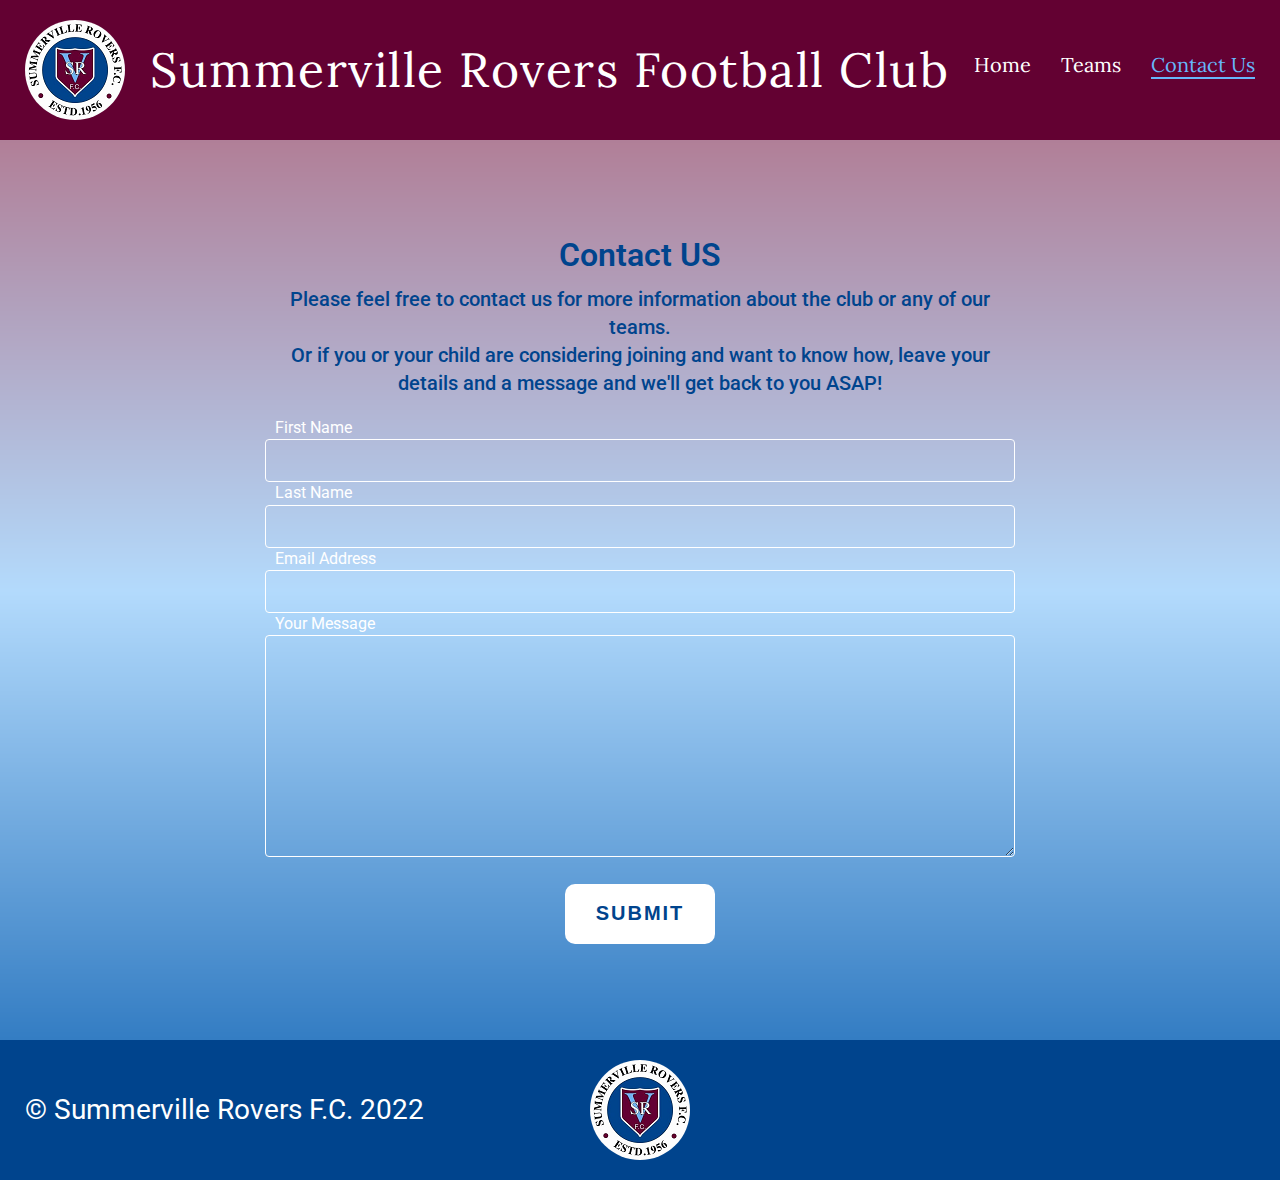
==== commit 81b80729: "Add contact.css and styling for form on Contact Us page" ====
--- a/contact.html
+++ b/contact.html
@@ -73,11 +73,14 @@
                     <label for="email">Email Address</label>
                     <input class="text-input" type="email" id="email" name="email_address" required>
 
-                    <label for="message">Your Message</label>
-                    <textarea name="message" id="message" cols="30" rows="10" placeholder="Enter message"></textarea>
+                    <label id="message-text" for="message">Your Message</label>
+                    <textarea name="message" id="message" cols="30" rows="10"></textarea>
                 </div>
 
-                <button type="submit">SUBMIT</button>
+                <div class="button flex">
+                    <button type="submit">SUBMIT</button>
+                </div>
+
             </form>
 
         </div>
--- a/assets/css/contact.css
+++ b/assets/css/contact.css
@@ -122,7 +122,83 @@
 /* Contact Form */
 
 .background {
+    width: 100%;
+    height: 100vh;
     background-image: url(../images/background.png);
+    background-size: cover;
+    background-position: center;
+    display: flex;
+    justify-content: center;
+    align-items: center;
+}
+
+input,
+textarea {
+    width: 100%;
+    padding: 10px;
+    outline: 0;
+    border: 1px solid white;
+    border-radius: 4px;
+    color: rgb(0, 68, 141);
+    background: transparent;
+    font-size: 18px;
+}
+
+input:hover {
+    border-color: rgb(0, 68, 141);
+}
+
+textarea:hover {
+    border-color: rgb(0, 68, 141);
+}
+
+label {
+    height: 100%;
+    padding: 10px;
+    color: white;
+}
+
+.contact-header h2 {
+    margin-top: 0;
+    text-align: center;
+    font-size: 32px;
+    font-weight: 600;
+    cursor: default;
+}
+
+.contact-header p {
+    margin: 10px 0 20px 0;
+    text-align: center;
+    font-size: 20px;
+    font-weight: 500;
+    cursor: default;
+}
+
+form {
+    width: 90%;
+    max-width: 750px;
+}
+
+button {
+    background-color: white;
+    color: rgb(0, 68, 141);
+    border: none;
+    border-radius: 10px;
+    width: 150px;
+    height: 60px;
+    text-align: center;
+    cursor: pointer;
+}
+
+button:hover {
+    box-shadow: inset 158px 0 0 0 rgb(0, 68, 141);
+    font-size: 1.5rem;
+    color: white;
+}
+
+.button {
+    margin-top: 20px;
+    align-items: center;
 }
 
 
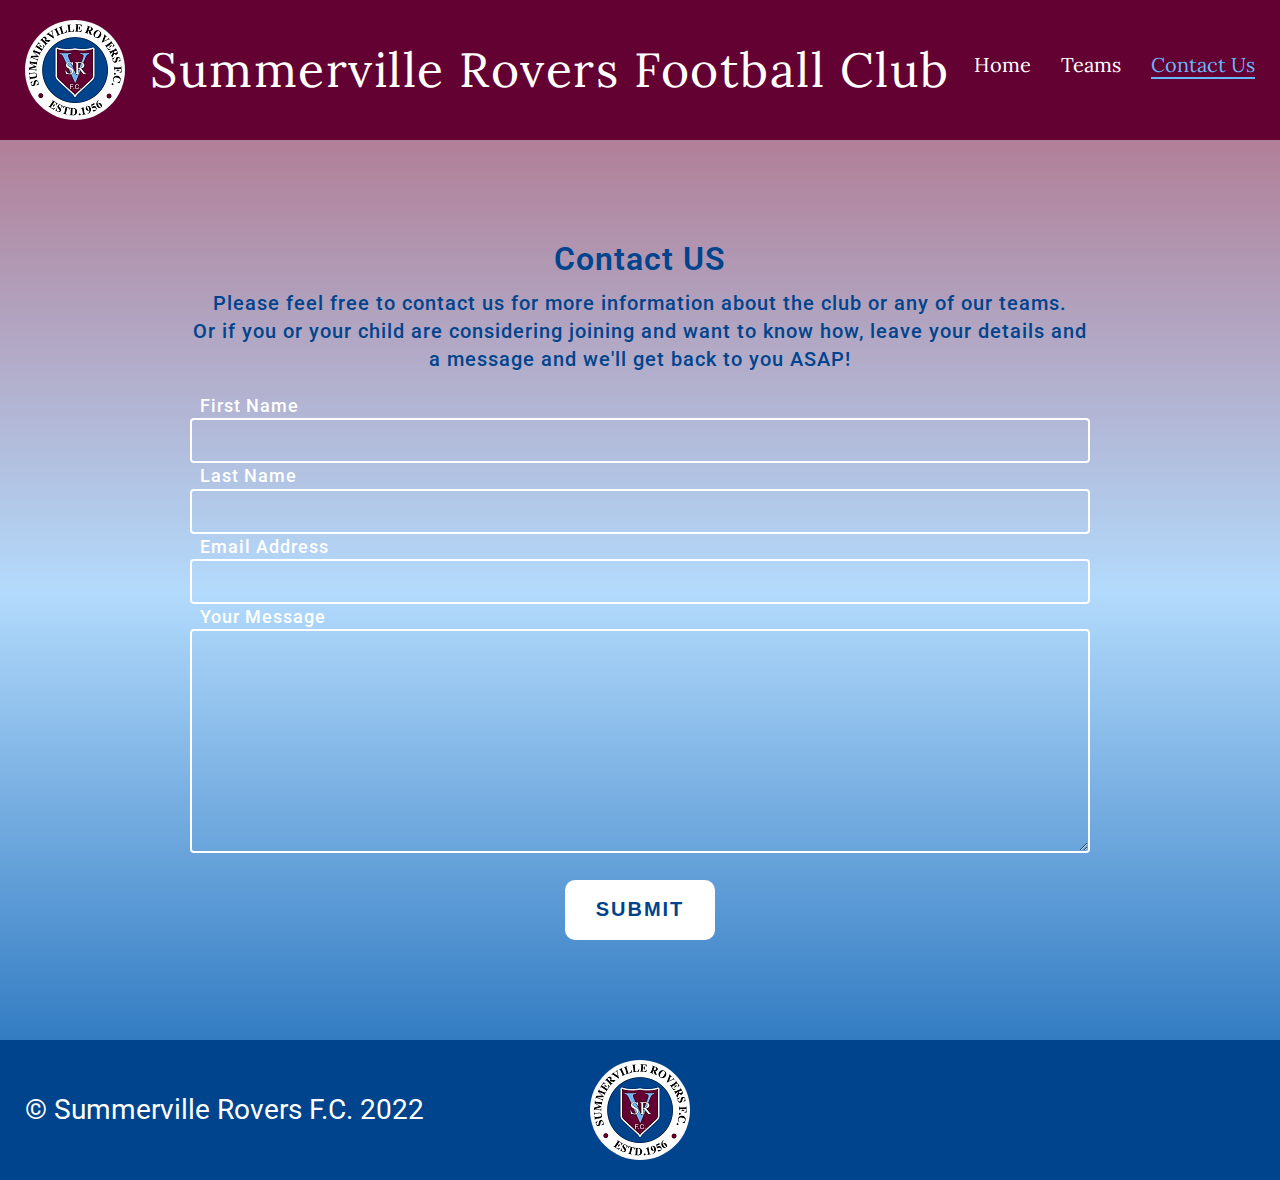
==== commit bc1abee2: "Add media queries for large, medium and small screens" ====
--- a/contact.html
+++ b/contact.html
@@ -9,7 +9,7 @@
     <meta name="keywords" content="summerville, rovers, limerick, soccer, football, summerville rovers, sports club, limerick soccer, club, football club,
       soccer club, kids soccer, adults soccer, women's soccer, girl's soccer" />
 
-    <link rel="stylesheet" href="assets/css/style.css">
+    <link rel="stylesheet" href="assets/css/style.css" type="text/css">
     <link rel="shortcut icon" href="assets/images/favicon.ico" />
     <link rel="stylesheet" href="https://cdnjs.cloudflare.com/ajax/libs/font-awesome/6.2.0/css/all.min.css"
         integrity="sha512-xh6O/CkQoPOWDdYTDqeRdPCVd1SpvCA9XXcUnZS2FmJNp1coAFzvtCN9BmamE+4aHK8yyUHUSCcJHgXloTyT2A=="
@@ -37,7 +37,8 @@
                 <img src="assets/images/SVR_Logo.png" alt="Summerville Rovers logo">
             </a>
             <a id="heading" href="index.html">
-                <h1>Summerville Rovers Football Club</h1>
+                <h1 class="svrh1">Summerville Rovers</h1>
+                <h1 class="fch1">Football Club</h1>
             </a>
             <nav class="nav-links">
                 <ul>
--- a/assets/css/style.css
+++ b/assets/css/style.css
@@ -67,10 +67,16 @@
     width: 100%;
 }
 
-.navigation h1 {
+.navigation h1.svrh1 {
     font-size: 48px;
     color: white;
     padding-left: 25px;
+}
+
+.navigation h1.fch1 {
+    font-size: 48px;
+    color: white;
+    padding-left: 15px;
 }
 
 div #logo {
@@ -96,6 +102,7 @@
 
 .navigation ul {
     display: flex;
+    /* flex-direction: column; */
     padding: 0 10px 10px 0;
     justify-content: center;
     align-items: center;
@@ -380,6 +387,7 @@
     display: flex;
     flex-direction: column;
     line-height: 2;
+    padding: 25px;
 }
 
 .team-info h2 {
@@ -399,4 +407,67 @@
 
 img.team2 {
     box-shadow: -0.3em 3px rgb(0, 68, 141, 0.2);
+}
+
+
+/* Media Queries */
+
+@media screen and (max-width: 1270px) {
+    .navigation h1.svrh1 {
+        font-size: 40px;
+    }
+    .navigation h1.fch1 {
+        font-size: 40px;
+    }
+}
+
+@media screen and (max-width: 1150px) {
+    .navigation h1.svrh1 {
+        font-size: 36px;
+    }
+    .navigation h1.fch1 {
+        font-size: 36px;
+    }
+
+    nav.nav-links {
+        font-size: 16px;
+        justify-content: center;
+        align-items: center;
+    }
+}
+
+@media screen and (max-width: 1040px) {
+    #heading {
+        flex-direction: column;
+    }
+    .navigation h1.svrh1 {
+        white-space: nowrap;
+    }
+    .navigation h1.fch1 {
+        white-space: nowrap;
+    }
+}
+
+@media screen and (max-width: 780px) {
+    .navigation ul {
+        flex-direction: column;
+    }
+}
+
+@media screen and (max-width: 630px) {
+    .navigation div {
+        flex-direction: column;
+    }
+    .navigation {
+        height: 300px;
+    }
+    .navigation ul {
+        flex-direction: row;
+    }
+    nav.nav-links {
+        margin: 0 auto;
+    }
+    div #logo, .navigation h1.svrh1, .navigation h1.fch1 {
+        padding-left: 0;
+    }
 }--- a/assets/css/contact.css
+++ b/assets/css/contact.css
@@ -57,10 +57,16 @@
     width: 100%;
 }
 
-.navigation h1 {
+.navigation h1.svrh1 {
     font-size: 48px;
     color: white;
     padding-left: 25px;
+}
+
+.navigation h1.fch1 {
+    font-size: 48px;
+    color: white;
+    padding-left: 15px;
 }
 
 div #logo {
@@ -137,7 +143,7 @@
     width: 100%;
     padding: 10px;
     outline: 0;
-    border: 1px solid white;
+    border: 2px solid white;
     border-radius: 4px;
     color: rgb(0, 68, 141);
     background: transparent;
@@ -156,6 +162,9 @@
     height: 100%;
     padding: 10px;
     color: white;
+    font-size: 18px;
+    font-weight: 500;
+    letter-spacing: 1px;
 }
 
 .contact-header h2 {
@@ -164,6 +173,7 @@
     font-size: 32px;
     font-weight: 600;
     cursor: default;
+    letter-spacing: 1px;
 }
 
 .contact-header p {
@@ -172,11 +182,12 @@
     font-size: 20px;
     font-weight: 500;
     cursor: default;
+    letter-spacing: 1px;
 }
 
 form {
     width: 90%;
-    max-width: 750px;
+    max-width: 900px;
 }
 
 button {
@@ -264,4 +275,67 @@
 ul.social-links {
     width: 555px;
     justify-content: right;
+}
+
+
+/* Media Queries */
+
+@media screen and (max-width: 1270px) {
+    .navigation h1.svrh1 {
+        font-size: 40px;
+    }
+    .navigation h1.fch1 {
+        font-size: 40px;
+    }
+}
+
+@media screen and (max-width: 1150px) {
+    .navigation h1.svrh1 {
+        font-size: 36px;
+    }
+    .navigation h1.fch1 {
+        font-size: 36px;
+    }
+
+    nav.nav-links {
+        font-size: 16px;
+        justify-content: center;
+        align-items: center;
+    }
+}
+
+@media screen and (max-width: 1040px) {
+    #heading {
+        flex-direction: column;
+    }
+    .navigation h1.svrh1 {
+        white-space: nowrap;
+    }
+    .navigation h1.fch1 {
+        white-space: nowrap;
+    }
+}
+
+@media screen and (max-width: 780px) {
+    .navigation ul {
+        flex-direction: column;
+    }
+}
+
+@media screen and (max-width: 630px) {
+    .navigation div {
+        flex-direction: column;
+    }
+    .navigation {
+        height: 300px;
+    }
+    .navigation ul {
+        flex-direction: row;
+    }
+    nav.nav-links {
+        margin: 0 auto;
+    }
+    div #logo, .navigation h1.svrh1, .navigation h1.fch1 {
+        padding-left: 0;
+    }
 }